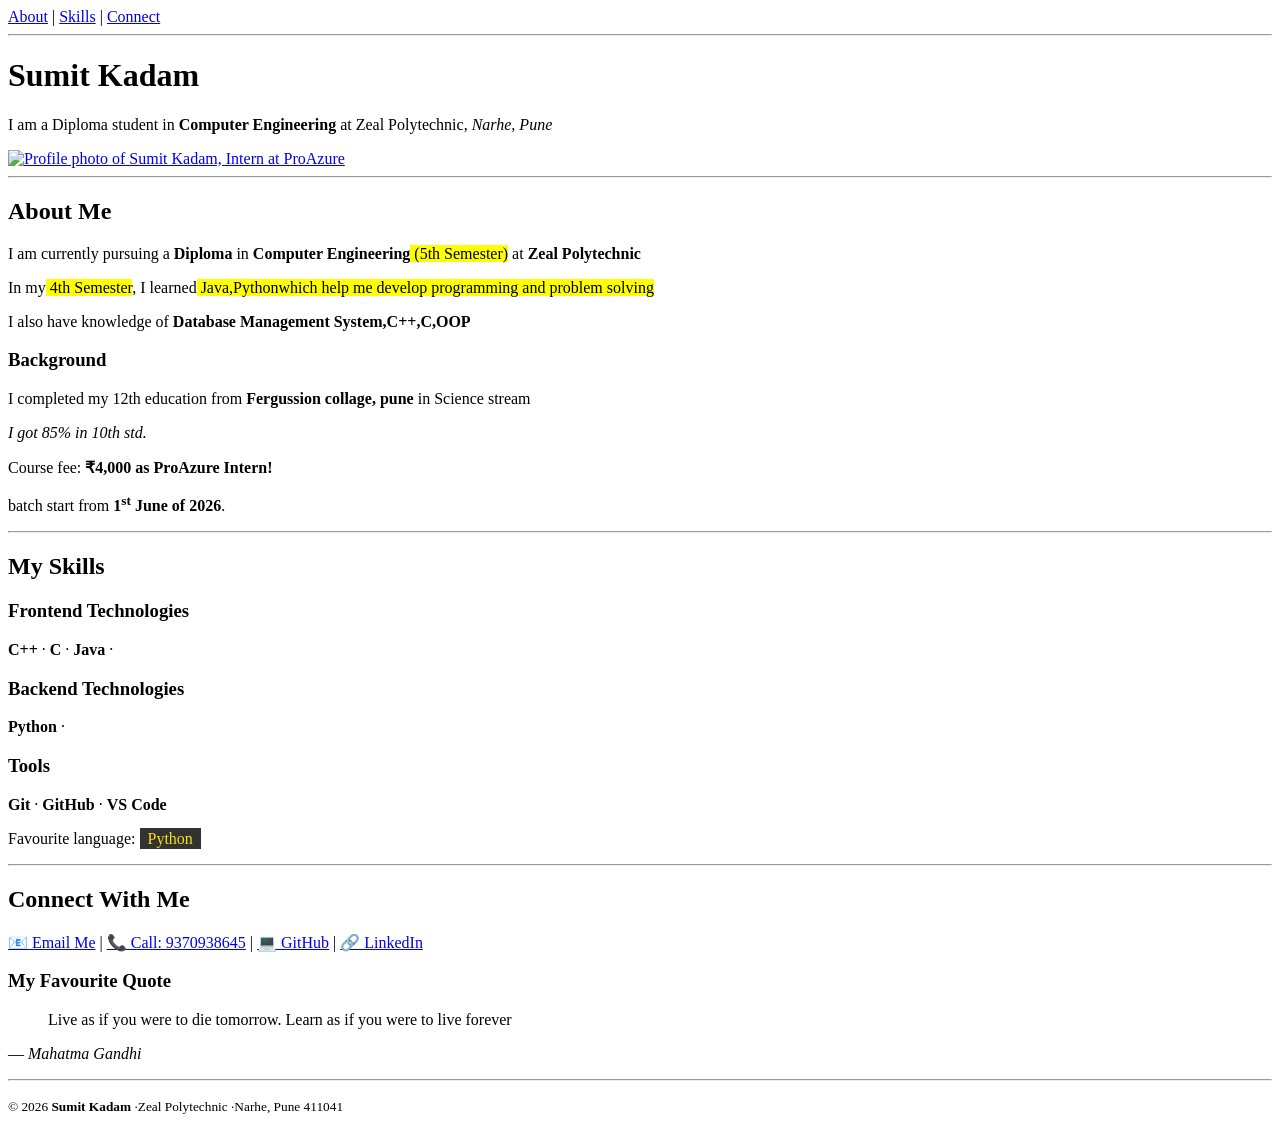
==== Day2/2.html @ c85ddd98 "Initial commit from root folder" ====
<!DOCTYPE html>
<html lang="en">
<head>
    <meta charset="UTF-8">
    <meta name="viewport" content="width=device-width, initial-scale=1.0">
    <title>Sumit Kadam | Web Developer</title>
</head>
<body>
<!-- ═══════════════════════ NAVIGATION ═══════════════════════ -->
<div id="nav">
    <a href="#about me">About</a>
     | 
    <a href="#my skills">Skills</a>
     | 
    <a href="#my contact">Connect</a>
</div>
<hr>
<!-- ═══════════════════════ HEADER ═══════════════════════ -->
<div id="header">
    <h1>Sumit Kadam</h1>
    <p>
        I am a Diploma student in 
        <strong>Computer Engineering</strong>
         at Zeal Polytechnic, 
        <em>Narhe, Pune</em>
    </p>
    <!-- Profile image — wrapped in a link to GitHub -->
    <a
        href="https://github.com/sumitkadam20006"
        target="_blank"
        rel="noopener noreferrer"
        title="View GitHub Profile"
        
    >
        <img
            src=""C:\Users\admin\OneDrive\Pictures\Screenshots\WhatsApp Image 2026-06-03 at 2.54.04 PM.jpeg""
            alt="Profile photo of Sumit Kadam,
             Intern at ProAzure"
            width="150"
            title="Click to view GitHub"
        >
    </a>
</div>
<hr>
<!-- ═══════════════════════ ABOUT SECTION ═══════════════════════ -->
<div id="about">
    <h2>About Me</h2>
    
    <p>
      I am currently pursuing a<strong> Diploma</strong> in <strong>Computer Engineering</strong><mark> (5th Semester)</mark>  at<strong> Zeal Polytechnic</strong>
        <p>
            In my<mark> 4th Semester</mark>, I learned<mark> Java,Python<mark>which help me develop programming and problem solving
        </p>
        <p>
            I also have knowledge of <strong>Database Management System,C++,C,OOP</strong>
        </p>
      
    </p>
    <!-- h3 — subsection under the h2 "About Me" -->
    <h3>Background</h3>
    <p>
        I completed my 12th education from <strong>Fergussion collage, pune</strong>
        in Science stream 
        <P>
         <em>I got 85% in 10th std.</em>
        <P>
    </p>
    <!-- Price-style with del and strong -->
    <p>
        Course fee: 
        <strong>₹4,000</strong>
         
        <strong> as ProAzure Intern!</strong>
    </p>
    <!-- sup example -->
    <p> batch start from <strong>1<sup>st</sup> June of 2026</strong>.</p>
</div>
<hr>
<!-- ═══════════════════════ SKILLS SECTION ═══════════════════════ -->
<div id="skills">
    <h2>My Skills</h2>
    <h3>Frontend Technologies</h3>
    <p>
        <strong>C++</strong> · 
        <strong>C</strong> · 
        <strong>Java</strong> · 
        
    </p>
    <h3>Backend Technologies</h3>
    <p>
        <strong>Python</strong> · 
        
    </p>
    <h3>Tools</h3>
    <p>
        <strong>Git </strong> · 
        <strong>GitHub</strong> · 
        <strong>VS Code</strong>
    </p>
    <!-- span with inline CSS to colour text -->
    <p>
        Favourite language: 
        <span style="color: #f7df1e; background: #323330; padding: 2px 8px">
            Python
        </span>
    </p>
</div>
<hr>
<!-- ═══════════════════════ CONNECT SECTION ═══════════════════════ -->
<div id="connect">
    <h2>Connect With Me</h2>
    <p>
        <a href="sumitkadam20006@gmail.com">📧 Email Me</a>
          |  
        <a href="tel:+919370938645">📞 Call: 9370938645</a>
          |  
        <a
            href="https://github.com/sumitkadam20006"
            target="_blank"
            rel="noopener noreferrer"
        >💻 GitHub</a>
          |  
        <a
            href="https://www.linkedin.com/in/sumit-kadam-3509753a1?utm_source=share_via&utm_content=profile&utm_medium=member_android"
            target="_blank"
            rel="noopener noreferrer"
        >🔗 LinkedIn</a>
    </p>
    <!-- Blockquote -- a favourite quote -->
    <h3>My Favourite Quote</h3>
    <blockquote>
       Live as if you were to die tomorrow. Learn as if you were to live forever
    </blockquote>
    <p>— <cite>Mahatma Gandhi</cite></p>
</div>
<!-- ═══════════════════════ FOOTER ═══════════════════════ -->
<hr>
<div id="footer">
    <p>
        <small>
            © 2026 
            <strong>Sumit Kadam</strong>
             ·Zeal Polytechnic ·Narhe, Pune 411041
        </small>
    </p>
</div>
</body>
</html>
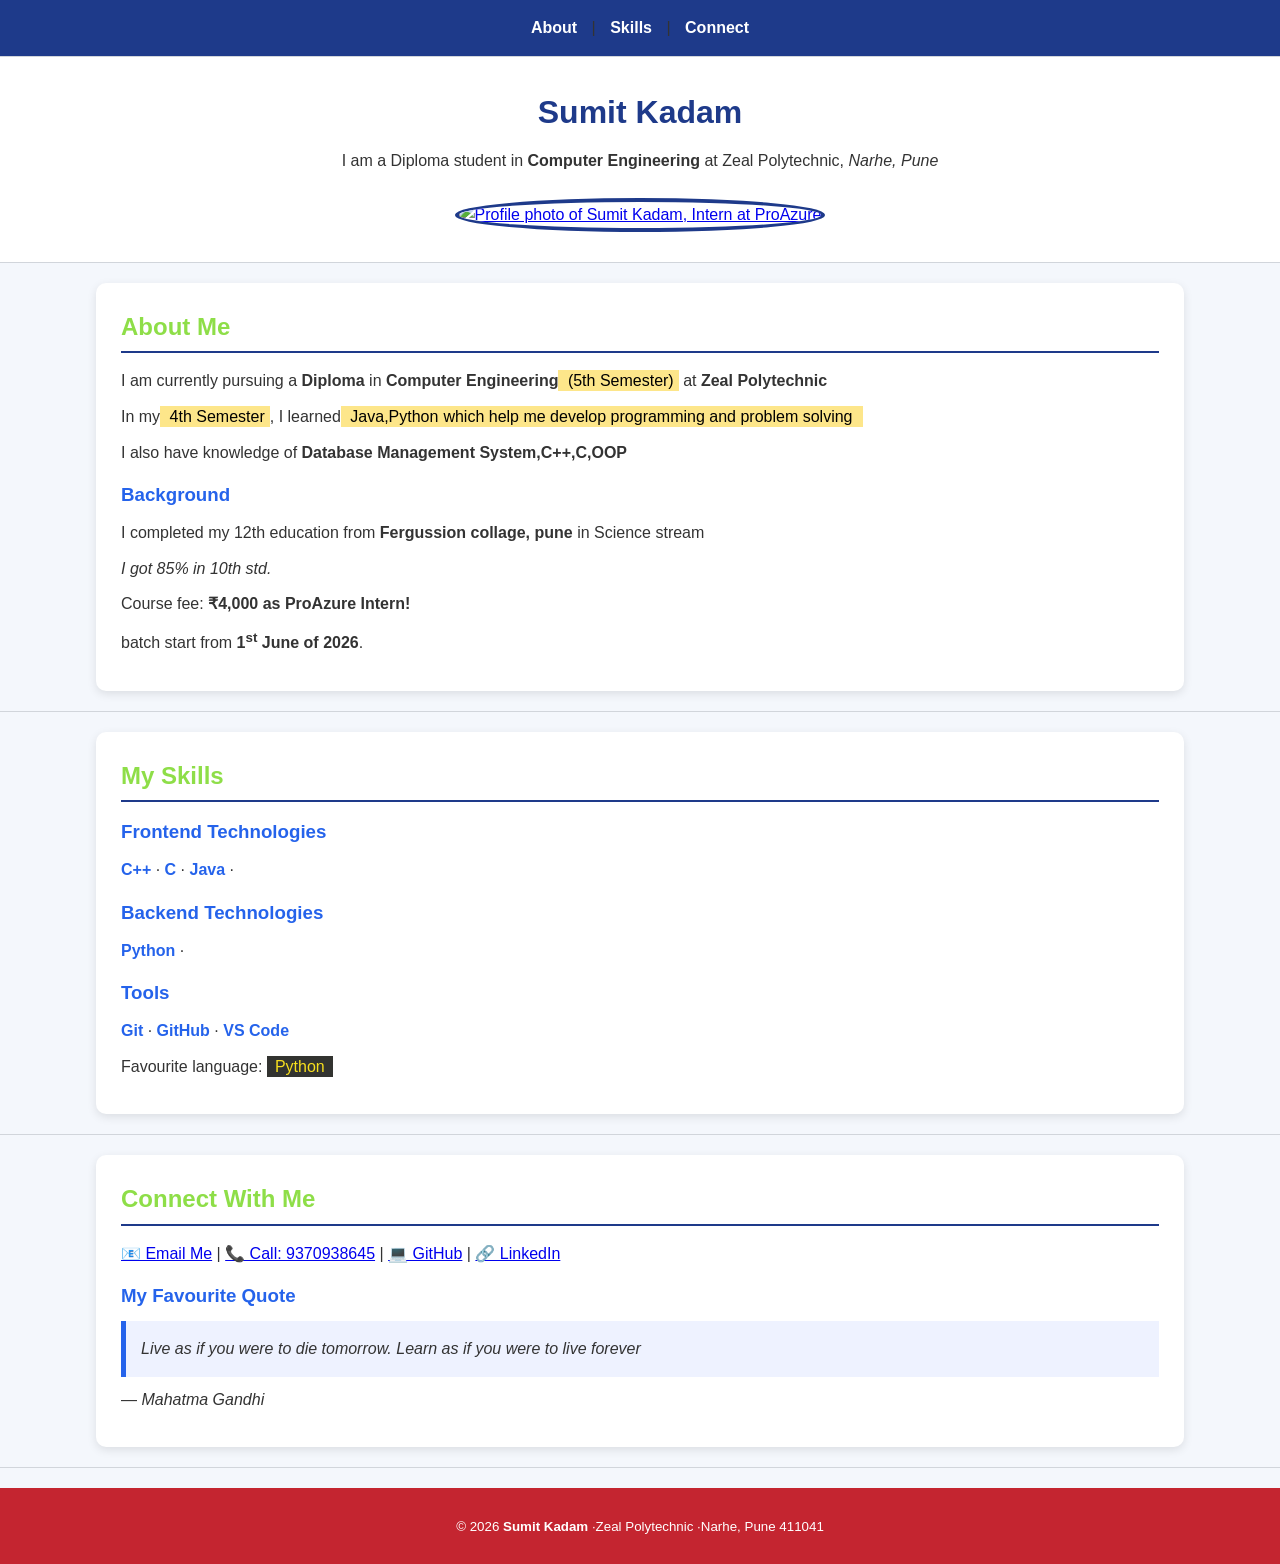
==== commit ed56812a: "updated project" ====
--- a/Day2/2.html
+++ b/Day2/2.html
@@ -4,9 +4,9 @@
     <meta charset="UTF-8">
     <meta name="viewport" content="width=device-width, initial-scale=1.0">
     <title>Sumit Kadam | Web Developer</title>
+    <link rel="stylesheet" href="style.css">
 </head>
 <body>
-<!-- ═══════════════════════ NAVIGATION ═══════════════════════ -->
 <div id="nav">
     <a href="#about me">About</a>
      | 
@@ -15,7 +15,6 @@
     <a href="#my contact">Connect</a>
 </div>
 <hr>
-<!-- ═══════════════════════ HEADER ═══════════════════════ -->
 <div id="header">
     <h1>Sumit Kadam</h1>
     <p>
@@ -24,16 +23,14 @@
          at Zeal Polytechnic, 
         <em>Narhe, Pune</em>
     </p>
-    <!-- Profile image — wrapped in a link to GitHub -->
     <a
         href="https://github.com/sumitkadam20006"
         target="_blank"
         rel="noopener noreferrer"
         title="View GitHub Profile"
-        
-    >
+            >
         <img
-            src=""C:\Users\admin\OneDrive\Pictures\Screenshots\WhatsApp Image 2026-06-03 at 2.54.04 PM.jpeg""
+            src="https://avatars.githubusercontent.com/u/290280983?v=4&size=64"
             alt="Profile photo of Sumit Kadam,
              Intern at ProAzure"
             width="150"
@@ -42,11 +39,9 @@
     </a>
 </div>
 <hr>
-<!-- ═══════════════════════ ABOUT SECTION ═══════════════════════ -->
 <div id="about">
     <h2>About Me</h2>
-    
-    <p>
+        <p>
       I am currently pursuing a<strong> Diploma</strong> in <strong>Computer Engineering</strong><mark> (5th Semester)</mark>  at<strong> Zeal Polytechnic</strong>
         <p>
             In my<mark> 4th Semester</mark>, I learned<mark> Java,Python<mark>which help me develop programming and problem solving
@@ -56,13 +51,12 @@
         </p>
       
     </p>
-    <!-- h3 — subsection under the h2 "About Me" -->
     <h3>Background</h3>
     <p>
         I completed my 12th education from <strong>Fergussion collage, pune</strong>
         in Science stream 
         <P>
-         <em>I got 85% in 10th std.</em>
+             <em>I got 85% in 10th std.</em>
         <P>
     </p>
     <!-- Price-style with del and strong -->
@@ -72,11 +66,11 @@
          
         <strong> as ProAzure Intern!</strong>
     </p>
-    <!-- sup example -->
+   
     <p> batch start from <strong>1<sup>st</sup> June of 2026</strong>.</p>
 </div>
 <hr>
-<!-- ═══════════════════════ SKILLS SECTION ═══════════════════════ -->
+
 <div id="skills">
     <h2>My Skills</h2>
     <h3>Frontend Technologies</h3>
@@ -97,7 +91,7 @@
         <strong>GitHub</strong> · 
         <strong>VS Code</strong>
     </p>
-    <!-- span with inline CSS to colour text -->
+  
     <p>
         Favourite language: 
         <span style="color: #f7df1e; background: #323330; padding: 2px 8px">
@@ -106,7 +100,7 @@
     </p>
 </div>
 <hr>
-<!-- ═══════════════════════ CONNECT SECTION ═══════════════════════ -->
+
 <div id="connect">
     <h2>Connect With Me</h2>
     <p>
@@ -133,7 +127,7 @@
     </blockquote>
     <p>— <cite>Mahatma Gandhi</cite></p>
 </div>
-<!-- ═══════════════════════ FOOTER ═══════════════════════ -->
+
 <hr>
 <div id="footer">
     <p>
--- a/Day2/style.css
+++ b/Day2/style.css
@@ -0,0 +1,120 @@
+/* Reset */
+*{
+    margin: 0;
+    padding: 0;
+    box-sizing: border-box;
+}
+
+body{
+    font-family: Arial, sans-serif;
+    background-color: #f4f7fc;
+    color: #333;
+    line-height: 1.6;
+}
+
+#nav{
+    background-color: #1e3a8a;
+    text-align: center;
+    padding: 15px;
+}
+
+#nav a{
+    color: white;
+    text-decoration: none;
+    font-weight: bold;
+    margin: 0 10px;
+}
+
+#nav a:hover{
+    color: yellow;
+}
+
+#header{
+    text-align: center;
+    padding: 30px;
+    background: white;
+}
+
+#header img{
+    width: 180px;
+    height: 180px;
+    border-radius: 50%;
+    border: 4px solid #1e3a8a;
+    margin-top: 15px;
+    object-fit: cover;
+}
+
+#header h1{
+    color: #1e3a8a;
+    margin-bottom: 10px;
+}
+
+#about,
+#skills,
+#connect{
+    background: white;
+    width: 85%;
+    margin: 20px auto;
+    padding: 25px;
+    border-radius: 10px;
+    box-shadow: 0px 3px 10px rgba(0,0,0,0.1);
+}
+
+h2{
+    color: #8ede48;
+    margin-bottom: 15px;
+    border-bottom: 2px solid #1e3a8a;
+    padding-bottom: 5px;
+}
+
+h3{
+    margin-top: 15px;
+    color: #2563eb;
+}
+
+p{
+    margin: 10px 0;
+}
+
+/* Highlight */
+mark{
+    background-color: #fde68a;
+    padding: 2px 5px;
+}
+
+#skills strong{
+    color: #2563eb;
+}
+
+*/
+#connect a{
+    text-decoration: none;
+    color: #1e3a8a;
+    font-weight: bold;
+}
+
+#connect a:hover{
+    color: #dc2626;
+}
+
+blockquote{
+    background: #eef2ff;
+    border-left: 5px solid #2563eb;
+    padding: 15px;
+    margin-top: 10px;
+    font-style: italic;
+}
+
+#footer{
+    background-color: #c42530;
+    color: white;
+    text-align: center;
+    padding: 15px;
+    margin-top: 20px;
+}
+
+hr{
+    border: none;
+    height: 1px;
+    background: #d1d5db;
+}
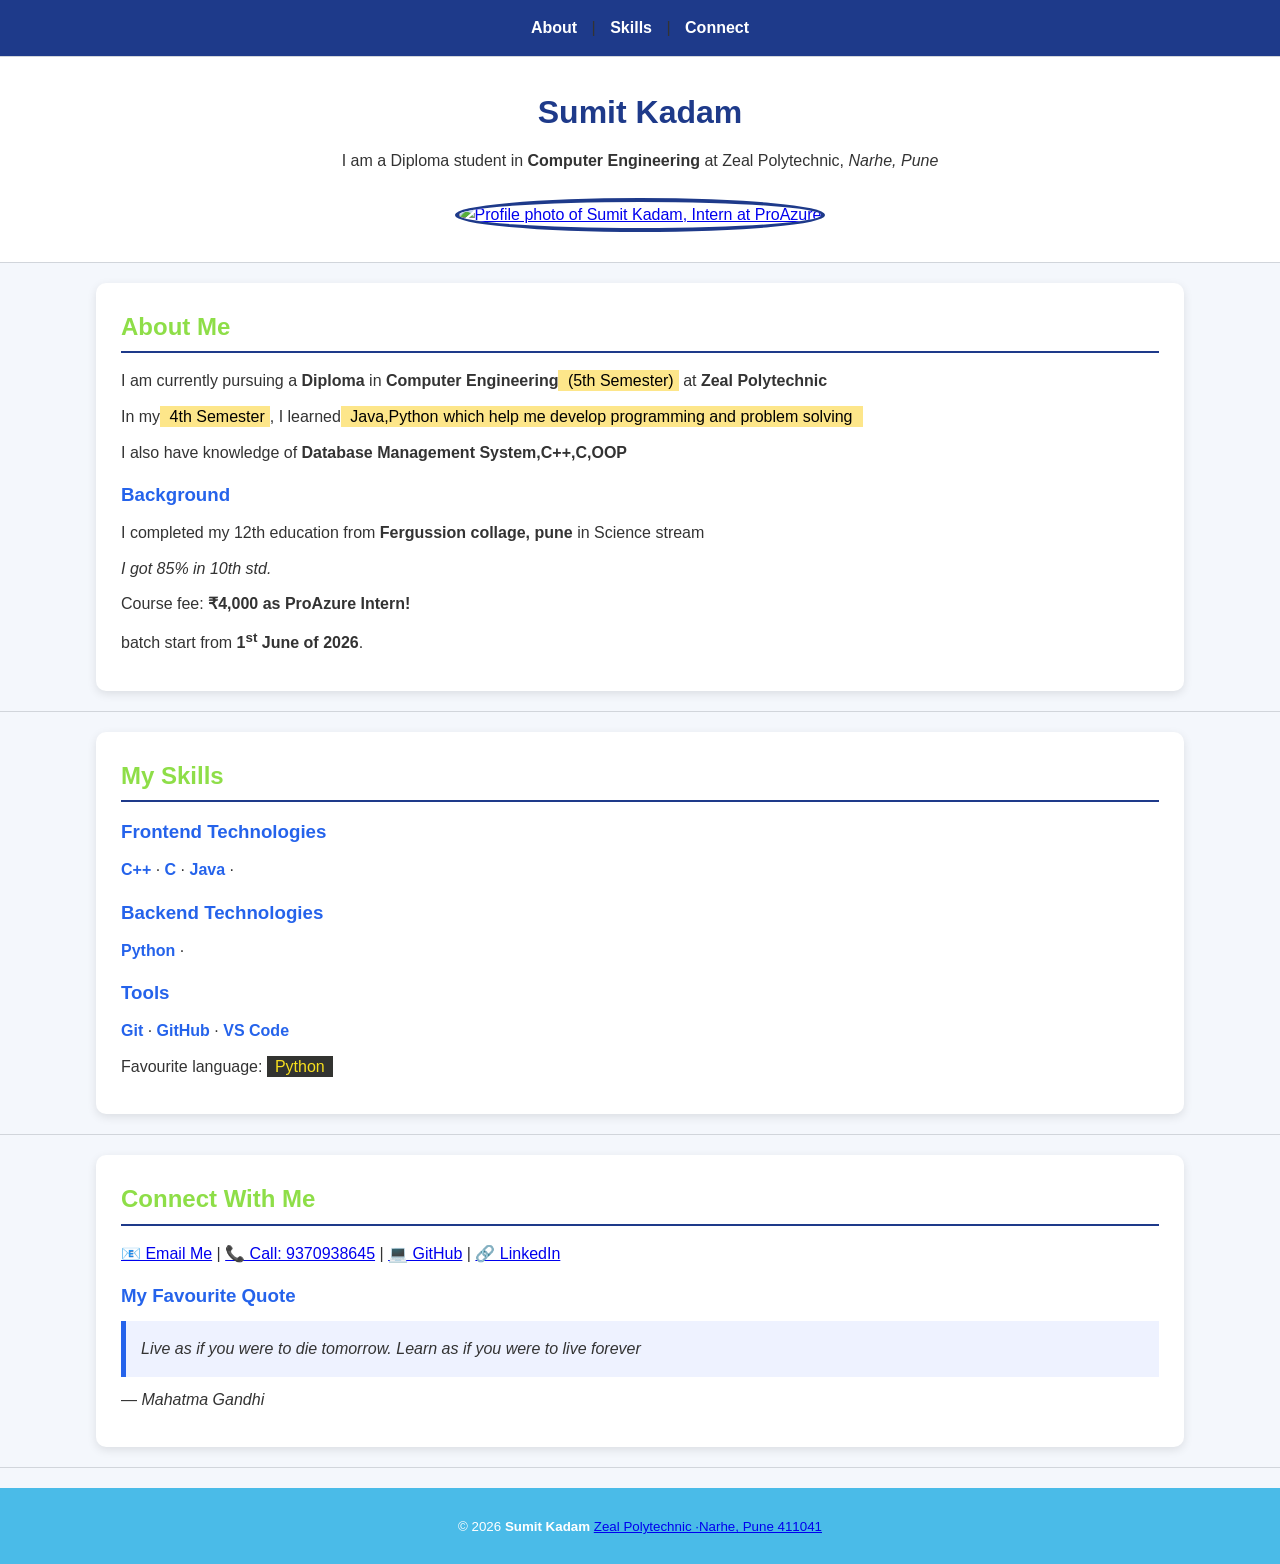
==== commit 5bd9605d: "Initial commit" ====
--- a/Day2/2.html
+++ b/Day2/2.html
@@ -134,7 +134,7 @@
         <small>
             © 2026 
             <strong>Sumit Kadam</strong>
-             ·Zeal Polytechnic ·Narhe, Pune 411041
+            <a href="https://zealpolytechnic.com/">Zeal Polytechnic ·Narhe, Pune 411041</a>
         </small>
     </p>
 </div>
--- a/Day2/style.css
+++ b/Day2/style.css
@@ -106,7 +106,7 @@
 }
 
 #footer{
-    background-color: #c42530;
+    background-color: #4abbe8;
     color: white;
     text-align: center;
     padding: 15px;
